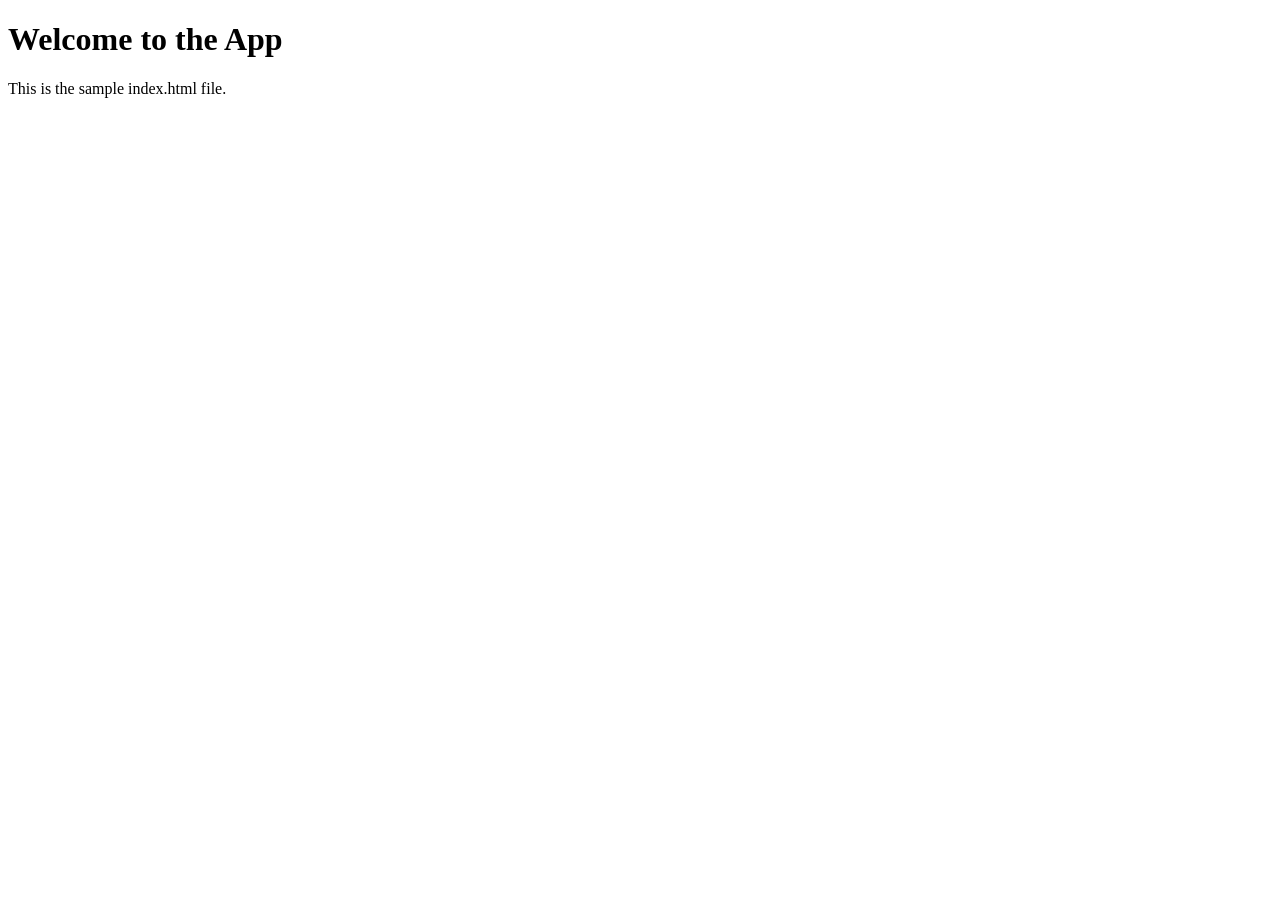
==== stackeu/target/classes/index.html @ 1f0ee70f "initial build done" ====
<!DOCTYPE html>
<html lang="en">
<head>
    <meta charset="UTF-8">
    <title>Home View</title>
</head>
<body>
    <h1>Welcome to the App</h1>
    <p>This is the sample index.html file.</p>
    
    <!-- <button onclick="javaApp.navigate('start')">Go to Start View</button>
    <button onclick="javaApp.navigate('hiw')">Go to How it Works</button> -->
</body>
</html>
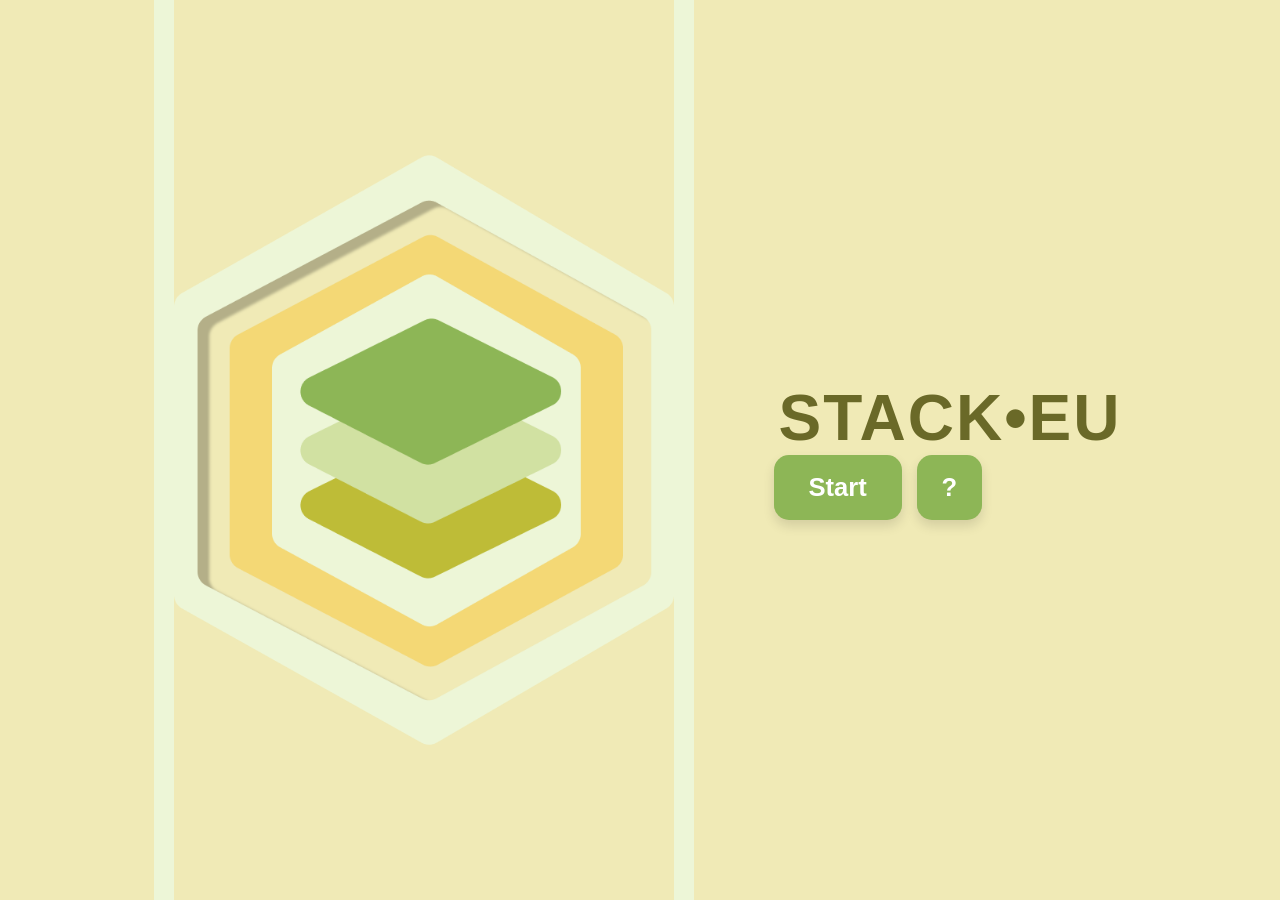
==== commit e5fe0b19: "adding files" ====
--- a/stackeu/target/classes/index.html
+++ b/stackeu/target/classes/index.html
@@ -2,13 +2,28 @@
 <html lang="en">
 <head>
     <meta charset="UTF-8">
-    <title>Home View</title>
+    <meta name="viewport" content="width=device-width, initial-scale=1.0">
+    <title>STACK•EU UI</title>
+    <link rel="stylesheet" href="styles/index.css">
 </head>
 <body>
-    <h1>Welcome to the App</h1>
-    <p>This is the sample index.html file.</p>
-    
-    <!-- <button onclick="javaApp.navigate('start')">Go to Start View</button>
-    <button onclick="javaApp.navigate('hiw')">Go to How it Works</button> -->
+
+    <div class="app-container">
+        <div class="visual-pane">
+            <div class="vertical-track">
+
+                <img src="assets/home-logo.png" alt="">
+            </div>
+        </div>
+
+        <div class="content-pane">
+            <h1 class="brand-logo">STACK<span>•</span>EU</h1>
+            <div class="btn-row">
+                <a class="btn-main" href="pages/start.html">Start</a>
+                <a class="btn-sq"href="pages/how.html">?</a>
+            </div>
+        </div>
+    </div>
+
 </body>
 </html>
--- a/stackeu/target/classes/styles/index.css
+++ b/stackeu/target/classes/styles/index.css
@@ -0,0 +1,182 @@
+:root {
+    --bg-color: #F0EAB6;
+    --text-color: #6A6928;
+    --green-main: #8DB656;
+    --green-pale: #cddba9;
+    --yellow-muted: #cdbf72;
+    --white-glow: #EDF6D7;
+    --dark-shadow: rgba(0, 0, 0, 0.12);
+
+    --card-bg-light: #f1f8e6;
+    --card-bg-dark: #97b56a;
+    --text-olive: #606844;
+    --shadow-inset: inset 6px 6px 12px rgba(0, 0, 0, 0.1);
+    --shadow-drop: 4px 4px 10px rgba(0, 0, 0, 0.15);
+}
+
+* {
+    box-sizing: border-box;
+}
+
+body {
+    margin: 0;
+    padding: 0;
+    background-color: var(--bg-color);
+    font-family: 'Segoe UI', Roboto, Helvetica, Arial, sans-serif;
+    display: flex;
+    justify-content: center;
+    align-items: center;
+    color: var(--text-color);
+
+    min-height: 100vh;
+    overflow-y: auto;
+}
+
+.app-container {
+    display: flex;
+    flex: 1;
+
+    justify-content: center;
+    align-items: center;
+    gap: 80px;
+}
+
+/* --- Left Side Logic --- */
+.vertical-track {
+    border-left: 20px solid var(--white-glow);
+    border-right: 20px solid var(--white-glow);
+    display: flex;
+    justify-content: center;
+    align-items: center;
+    position: relative;
+
+    height: 100vh;
+}
+
+.vertical-track img {
+    width: 500px;
+}
+
+.hex-cutout {
+    width: 200px;
+    height: 230px;
+    background-color: var(--bg-color);
+    position: relative;
+    display: flex;
+    flex-direction: column;
+    justify-content: center;
+    align-items: center;
+    /* The Hexagon Shape */
+    clip-path: polygon(25% 0%, 75% 0%, 100% 50%, 75% 100%, 25% 100%, 0% 50%);
+    /* The "Carved" Inset Shadow */
+    box-shadow: inset 8px 8px 15px var(--dark-shadow), 
+                inset -8px -8px 15px white;
+}
+
+/* Decorative Bars */
+.hex-bar {
+    width: 60px;
+    height: 10px;
+    background-color: var(--yellow-muted);
+    opacity: 0.6;
+    border-radius: 4px;
+    position: absolute;
+}
+.hex-bar.top { top: 35px; }
+.hex-bar.bottom { bottom: 35px; }
+
+/* The Stacked Pills */
+.pill-stack {
+    display: flex;
+    flex-direction: column;
+    gap: 8px;
+    transform: rotate(-3deg) skewY(-12deg); /* Perspective tilt */
+}
+
+.pill {
+    width: 100px;
+    height: 32px;
+    border-radius: 50px;
+    box-shadow: 2px 4px 6px rgba(0,0,0,0.05);
+}
+
+.p-green { background-color: var(--green-main); }
+.p-light { background-color: var(--green-pale); }
+.p-yellow { background-color: var(--yellow-muted); }
+
+/* --- Right Side Logic --- */
+.brand-logo {
+    font-size: 5rem;
+    font-weight: 800;
+    margin: 0 0 25px 0;
+    letter-spacing: 2px;
+}
+
+.brand-logo {
+    font-size: 4rem;
+    margin: 0 5px;
+}
+
+a {
+    text-decoration: none;
+    color: white;
+}
+
+.btn-row {
+    display: flex;
+    gap: 15px;
+}
+
+a {
+    background-color: var(--green-main);
+    color: white;
+    border: none;
+    border-radius: 15px;
+    font-size: 1.6rem;
+    font-weight: bold;
+    cursor: pointer;
+    box-shadow: 0 6px 12px var(--dark-shadow);
+    transition: all 0.2s ease;
+}
+
+.btn-main {
+    padding: 12px 35px;
+    display: flex;
+    align-items: center;
+    gap: 12px;
+}
+
+.btn-sq {
+    width: 65px;
+    height: 65px;
+    display: flex;
+    justify-content: center;
+    align-items: center;
+}
+
+button:hover {
+    transform: translateY(-2px);
+    filter: brightness(1.05);
+}
+
+button:active {
+    transform: translateY(1px);
+    box-shadow: 0 2px 5px var(--dark-shadow);
+}
+
+/* how and start specific reuse */
+.page-wrapper {
+    width: 900px;
+    padding: 20px;
+    text-align: center;
+}
+
+/* --- Header & Logo --- */
+header {
+    margin-bottom: 30px;
+}
+
+header img {
+    width: 75px;
+}
+
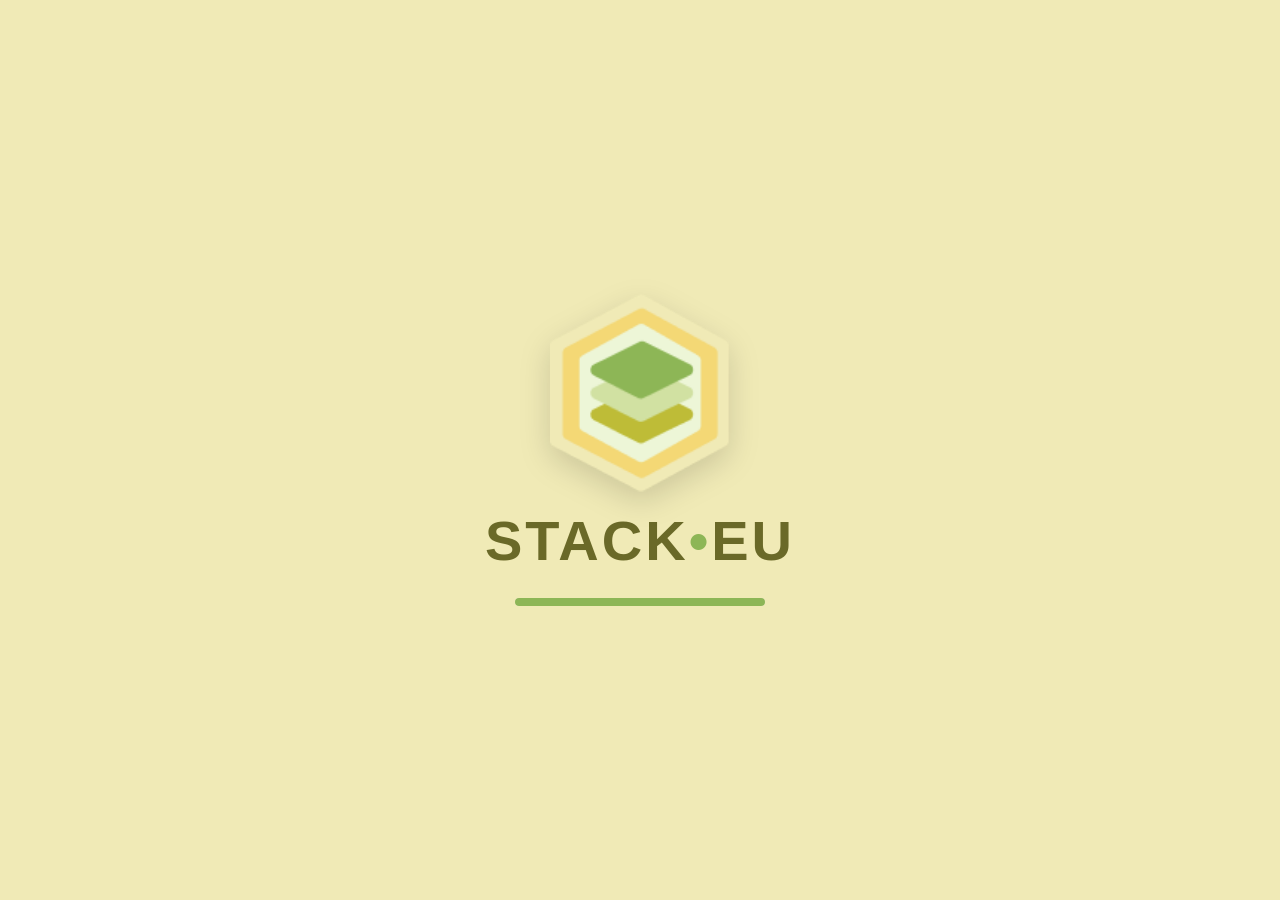
==== commit 82839a49: "added splashscreen" ====
--- a/stackeu/target/classes/index.html
+++ b/stackeu/target/classes/index.html
@@ -8,10 +8,17 @@
 </head>
 <body>
 
+    <div id="splash-screen">
+        <div class="splash-content">
+            <img src="assets/logo.png" alt="StackEU Logo" class="splash-logo">
+            <h1 class="splash-text">STACK<span>•</span>EU</h1>
+            <div class="loading-bar"><div class="progress"></div></div>
+        </div>
+    </div>
+
     <div class="app-container">
         <div class="visual-pane">
             <div class="vertical-track">
-
                 <img src="assets/home-logo.png" alt="">
             </div>
         </div>
@@ -19,11 +26,25 @@
         <div class="content-pane">
             <h1 class="brand-logo">STACK<span>•</span>EU</h1>
             <div class="btn-row">
-                <a class="btn-main" href="pages/start.html">Start</a>
-                <a class="btn-sq"href="pages/how.html">?</a>
+                <a class="btn-main" href="pages/start.html" onclick="if(window.javaApp){javaApp.navigate('start'); return false;}">Start</a>
+                <a class="btn-sq" href="pages/how.html" onclick="if(window.javaApp){javaApp.navigate('how'); return false;}">?</a>
             </div>
         </div>
     </div>
 
+    <script>
+        document.addEventListener('DOMContentLoaded', () => {
+            // Wait for 2.5 seconds (matching the loading bar animation)
+            setTimeout(() => {
+                const splash = document.getElementById('splash-screen');
+                if (splash) {
+                    splash.classList.add('fade-out'); // Trigger CSS fade
+                    // Remove from DOM completely after fade finishes
+                    setTimeout(() => splash.remove(), 800); 
+                }
+            }, 2500); 
+        });
+    </script>
+
 </body>
 </html>
--- a/stackeu/target/classes/styles/index.css
+++ b/stackeu/target/classes/styles/index.css
@@ -30,7 +30,13 @@
 
     min-height: 100vh;
     overflow-y: auto;
-}
+    animation: fadeIn 0.2s ease-in-out;
+} 
+
+@keyframes fadeIn {
+    from { opacity: 0; }
+    to { opacity: 1; }
+} /* <--- THIS WAS THE MISSING BRACE! */
 
 .app-container {
     display: flex;
@@ -180,3 +186,82 @@
     width: 75px;
 }
 
+/* ========================================= */
+/* SPLASH SCREEN ANIMATIONS                  */
+/* ========================================= */
+#splash-screen {
+    position: fixed;
+    top: 0;
+    left: 0;
+    width: 100vw;
+    height: 100vh;
+    background-color: var(--bg-color); /* Matches your olive/mustard aesthetic */
+    z-index: 9999;
+    display: flex;
+    justify-content: center;
+    align-items: center;
+    transition: opacity 0.8s ease-out, visibility 0.8s ease-out;
+}
+
+.splash-content {
+    display: flex;
+    flex-direction: column;
+    align-items: center;
+    animation: pulse-zoom 2s infinite ease-in-out;
+}
+
+.splash-logo {
+    width: 180px;
+    margin-bottom: 15px;
+    filter: drop-shadow(0px 10px 15px rgba(0,0,0,0.15));
+}
+
+.splash-text {
+    font-size: 3.5rem;
+    color: var(--text-color);
+    margin: 0 0 25px 0;
+    font-weight: 800;
+    letter-spacing: 3px;
+}
+
+.splash-text span {
+    color: var(--green-main); /* Olive bullet point */
+}
+
+/* Custom Loading Bar */
+.loading-bar {
+    width: 250px;
+    height: 8px;
+    background-color: var(--green-pale);
+    border-radius: 10px;
+    overflow: hidden;
+    position: relative;
+    box-shadow: inset 0 2px 4px rgba(0,0,0,0.1);
+}
+
+.progress {
+    width: 0%;
+    height: 100%;
+    background-color: var(--green-main);
+    border-radius: 10px;
+    animation: load-progress 2.5s cubic-bezier(0.4, 0, 0.2, 1) forwards;
+}
+
+/* Keyframes */
+@keyframes pulse-zoom {
+    0%, 100% { transform: scale(1); }
+    50% { transform: scale(1.03); }
+}
+
+@keyframes load-progress {
+    0% { width: 0%; }
+    40% { width: 60%; }
+    80% { width: 85%; }
+    100% { width: 100%; }
+}
+
+/* Triggered by JavaScript to hide the overlay */
+#splash-screen.fade-out {
+    opacity: 0;
+    visibility: hidden;
+}
